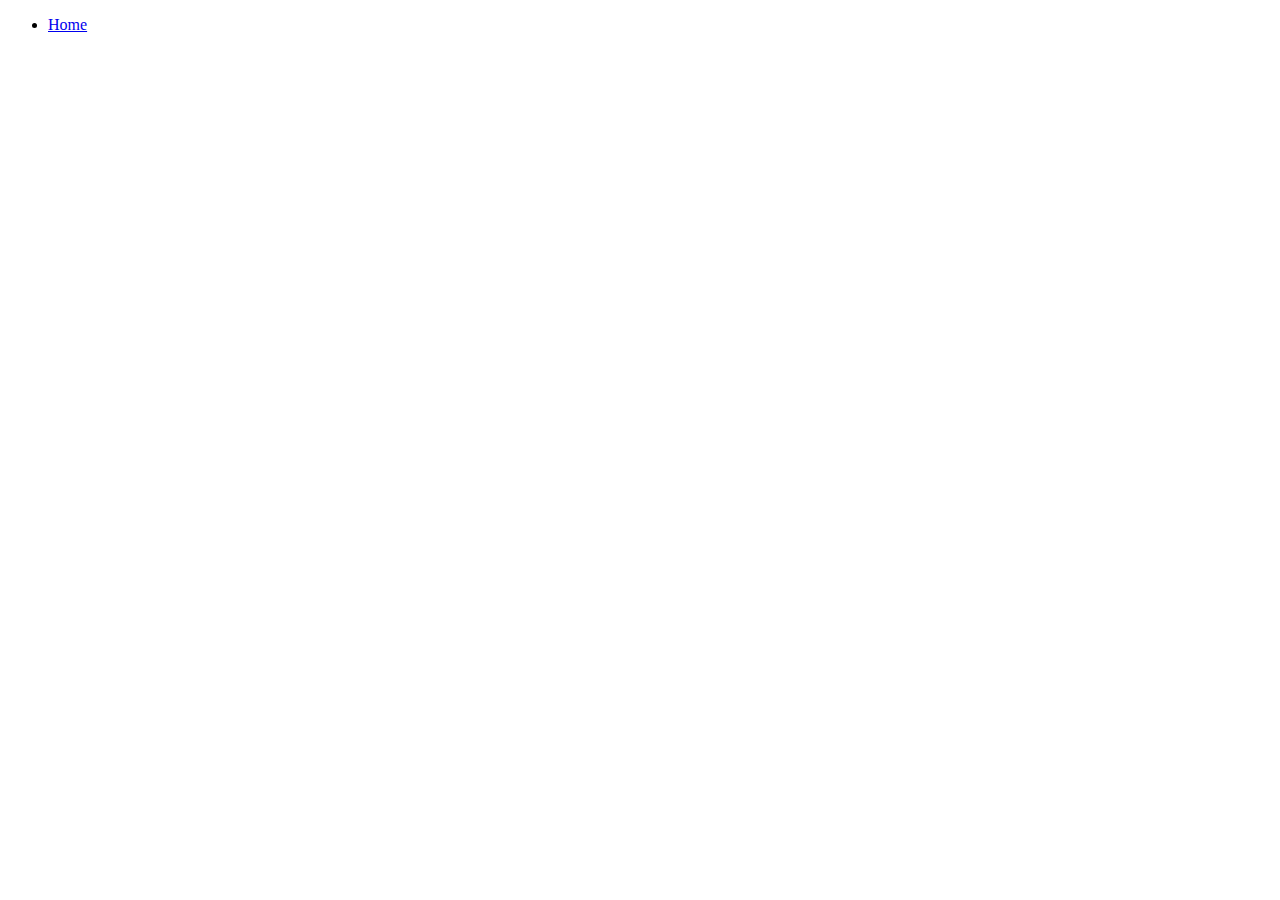
==== index.html @ f2bd46ad "Tôi vừa tạo trang chủ" ====
<!DOCTYPE html>
<html>
<head>
    <meta charset="utf-8">
    <title>Drop Down In HTML</title>
    <link red="stylesheet" type="text/css" href="style.css">
</head>
<body>
<ul>
    <li><a href="#">Home</a></li>
</ul>
</body>
</html>
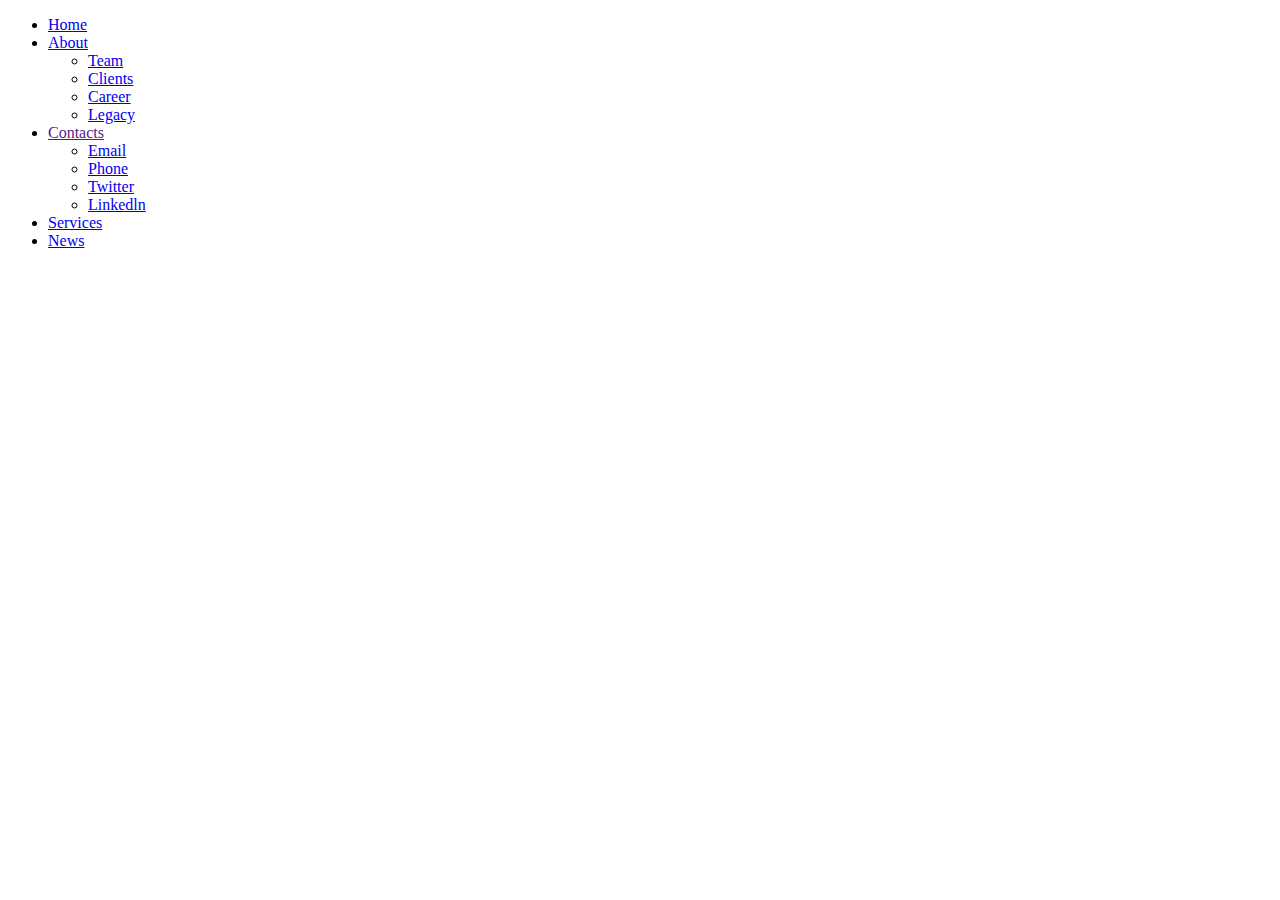
==== commit e5efd974: "Toi vua sua index.html" ====
--- a/index.html
+++ b/index.html
@@ -8,6 +8,24 @@
 <body>
 <ul>
     <li><a href="#">Home</a></li>
+    <li><a href="#">About</a></li>
+      <ul>
+          <li><a href="#">Team</a></li>
+          <li><a href="#">Clients</a></li>
+          <li><a href="#">Career</a></li>
+          <li><a href="#">Legacy</a></li>
+      </ul>
+    </li>
+    <li><a href="">Contacts</a>
+        <ul>
+          <li><a href="#">Email</a></li>
+          <li><a href="#">Phone</a></li>
+          <li><a href="#">Twitter</a></li>
+          <li><a href="#">Linkedln</a></li>
 </ul>
+</li>
+
+<li><a href="#">Services</a></li>
+<li><a href="#">News</a></li>
 </body>
 </html>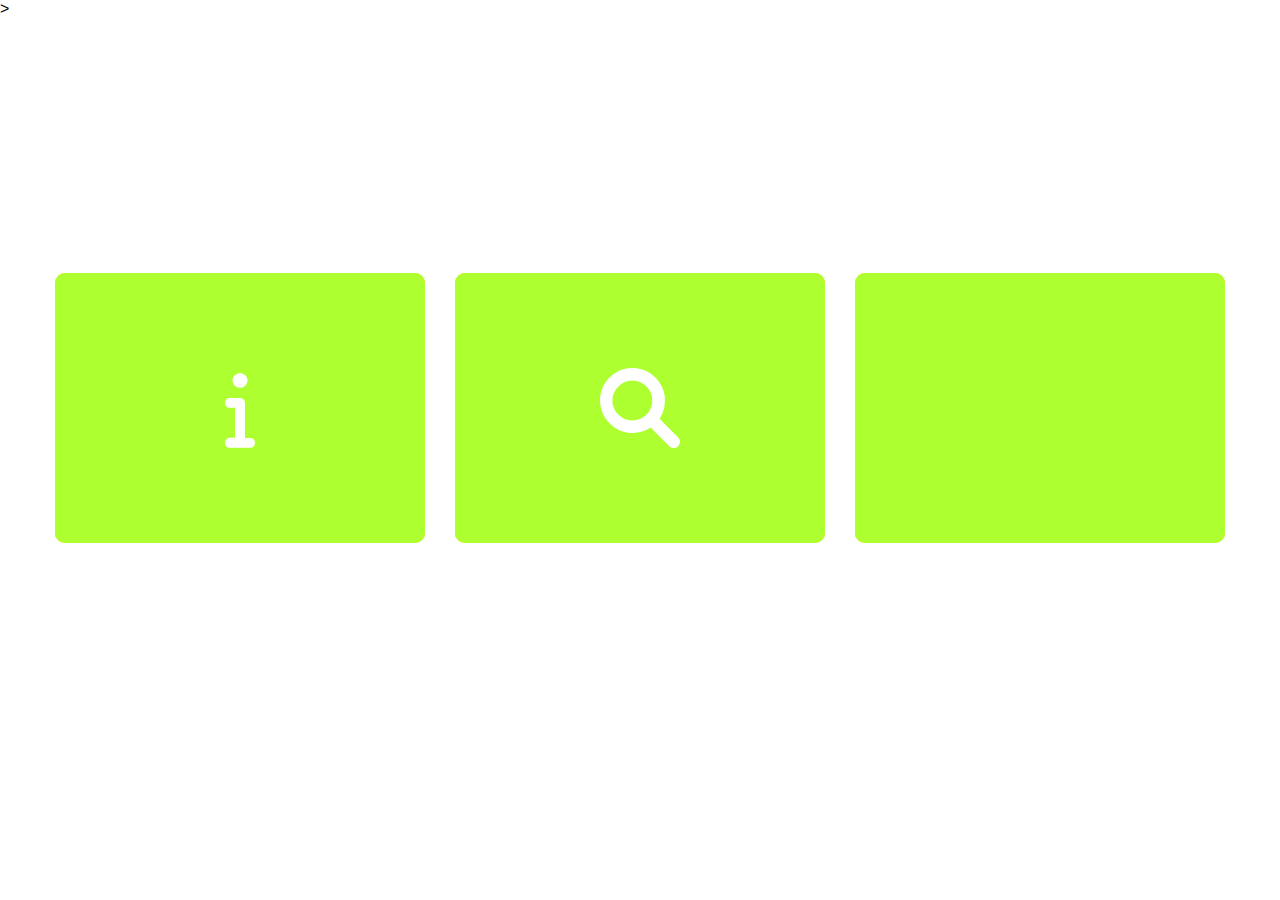
==== commit 91ddf730: "Toi vua sua index.html va style.css" ====
--- a/index.html
+++ b/index.html
@@ -1,31 +1,36 @@
-<!DOCTYPE html>
-<html>
-<head>
-    <meta charset="utf-8">
-    <title>Drop Down In HTML</title>
-    <link red="stylesheet" type="text/css" href="style.css">
-</head>
-<body>
-<ul>
-    <li><a href="#">Home</a></li>
-    <li><a href="#">About</a></li>
-      <ul>
-          <li><a href="#">Team</a></li>
-          <li><a href="#">Clients</a></li>
-          <li><a href="#">Career</a></li>
-          <li><a href="#">Legacy</a></li>
-      </ul>
-    </li>
-    <li><a href="">Contacts</a>
-        <ul>
-          <li><a href="#">Email</a></li>
-          <li><a href="#">Phone</a></li>
-          <li><a href="#">Twitter</a></li>
-          <li><a href="#">Linkedln</a></li>
-</ul>
-</li>
-
-<li><a href="#">Services</a></li>
-<li><a href="#">News</a></li>
-</body>
-</html>+<!DOCTYPE html> 
+ <html> 
+     <head> 
+         <meta charset="utf-8"> 
+         <title>Content boxes in HTML</title> 
+         <link rel="stylesheet"  href="css/style.css"> > 
+         <link rel="stylesheet" href="https://cdnjs.cloudflare.com/ajax/libs/font-awesome/6.0.0/css/all.min.css"/> 
+     </head> 
+ <body> 
+     <div class="container"> 
+         <div class="box"> 
+             <div class="icon"><i class="fa fa-info" area-hidden="true"></i></div> 
+             <div class="content"> 
+                 <h3>Info</h3> 
+                 <p>abc</p> 
+             </div> 
+         </div> 
+         <div class="container"> 
+             <div class="box"> 
+                 <div class="icon"><i class="fa fa-search" area-hidden="true"></i></div> 
+                 <div class="content"> 
+                     <h3>Search</h3> 
+                     <p>abc</p> 
+                 </div> 
+             </div> 
+             <div class="container"> 
+         <div class="box"> 
+             <div class="icon"><i class="fa fa-map-maker" area-hidden="true"></i></div> 
+             <div class="content"> 
+                 <h3>Location</h3> 
+                 <p>abc</p> 
+             </div> 
+         </div> 
+    </div> 
+ </body> 
+ </html>
--- a/css/style.css
+++ b/css/style.css
@@ -0,0 +1,84 @@
+body{ 
+    margin: 0; 
+    padding: 0; 
+    font-family: sans-serif; 
+} 
+ 
+.container{ 
+    position: relative; 
+    width: 1200px; 
+    height: 300px; 
+    margin: 240px auto; 
+} 
+ 
+.container .box{ 
+    position: relative; 
+    width: calc(400px - 30px); 
+    height: calc(300px - 30px); 
+    background: rgb(24, 196, 9); 
+    float: left; 
+    margin: 15px; 
+    box-sizing: border-box; 
+    overflow: hidden; 
+    border-radius: 10px; 
+} 
+.container .box .icon{ 
+    position: absolute; 
+    top: 0; 
+    left: 0; 
+    width: 100%; 
+    height: 100%; 
+    background-color: rgb(119, 216, 119); 
+    transition: 0.5s; 
+    z-index: 1; 
+} 
+.container .box:hover .icon{ 
+    top:20px; 
+    left: calc(50% - 40px); 
+    width: 80px; 
+    height: 80px; 
+    border-radius: 50%; 
+} 
+.container .box .icon .fa{ 
+    position: absolute; 
+    top:50%; 
+    left: 50%; 
+    transform: translate(-50%,-50%); 
+    font-size: 80px; 
+    transition: 0.5s; 
+    color: #fff; 
+} 
+.container .box:hover .icon .fa{ 
+    font-size: 40px; 
+} 
+.container .box:hover .content{ 
+    position: absolute; 
+    top:100px; 
+    height: calc(100%-100px); 
+    text-align: center; 
+    padding: 20px; 
+    box-sizing: border-box; 
+    transition: 0.5s; 
+    opacity: 0; 
+} 
+.container .box:hover .content{ 
+    top:100px; 
+    opacity: 1; 
+} 
+.container .box .content h3{ 
+    margin: 0 0 10px; 
+    padding: 0; 
+    color: #fff; 
+    font-size: 24px; 
+} 
+.container .box .content p{ 
+    margin: 0; 
+    padding: 0; 
+    color: #fff; 
+} 
+.container .box:nth-child(1) .icon{ 
+    background: greenyellow; 
+} 
+.container .box:nth-child(1){ 
+    background: gold; 
+}
